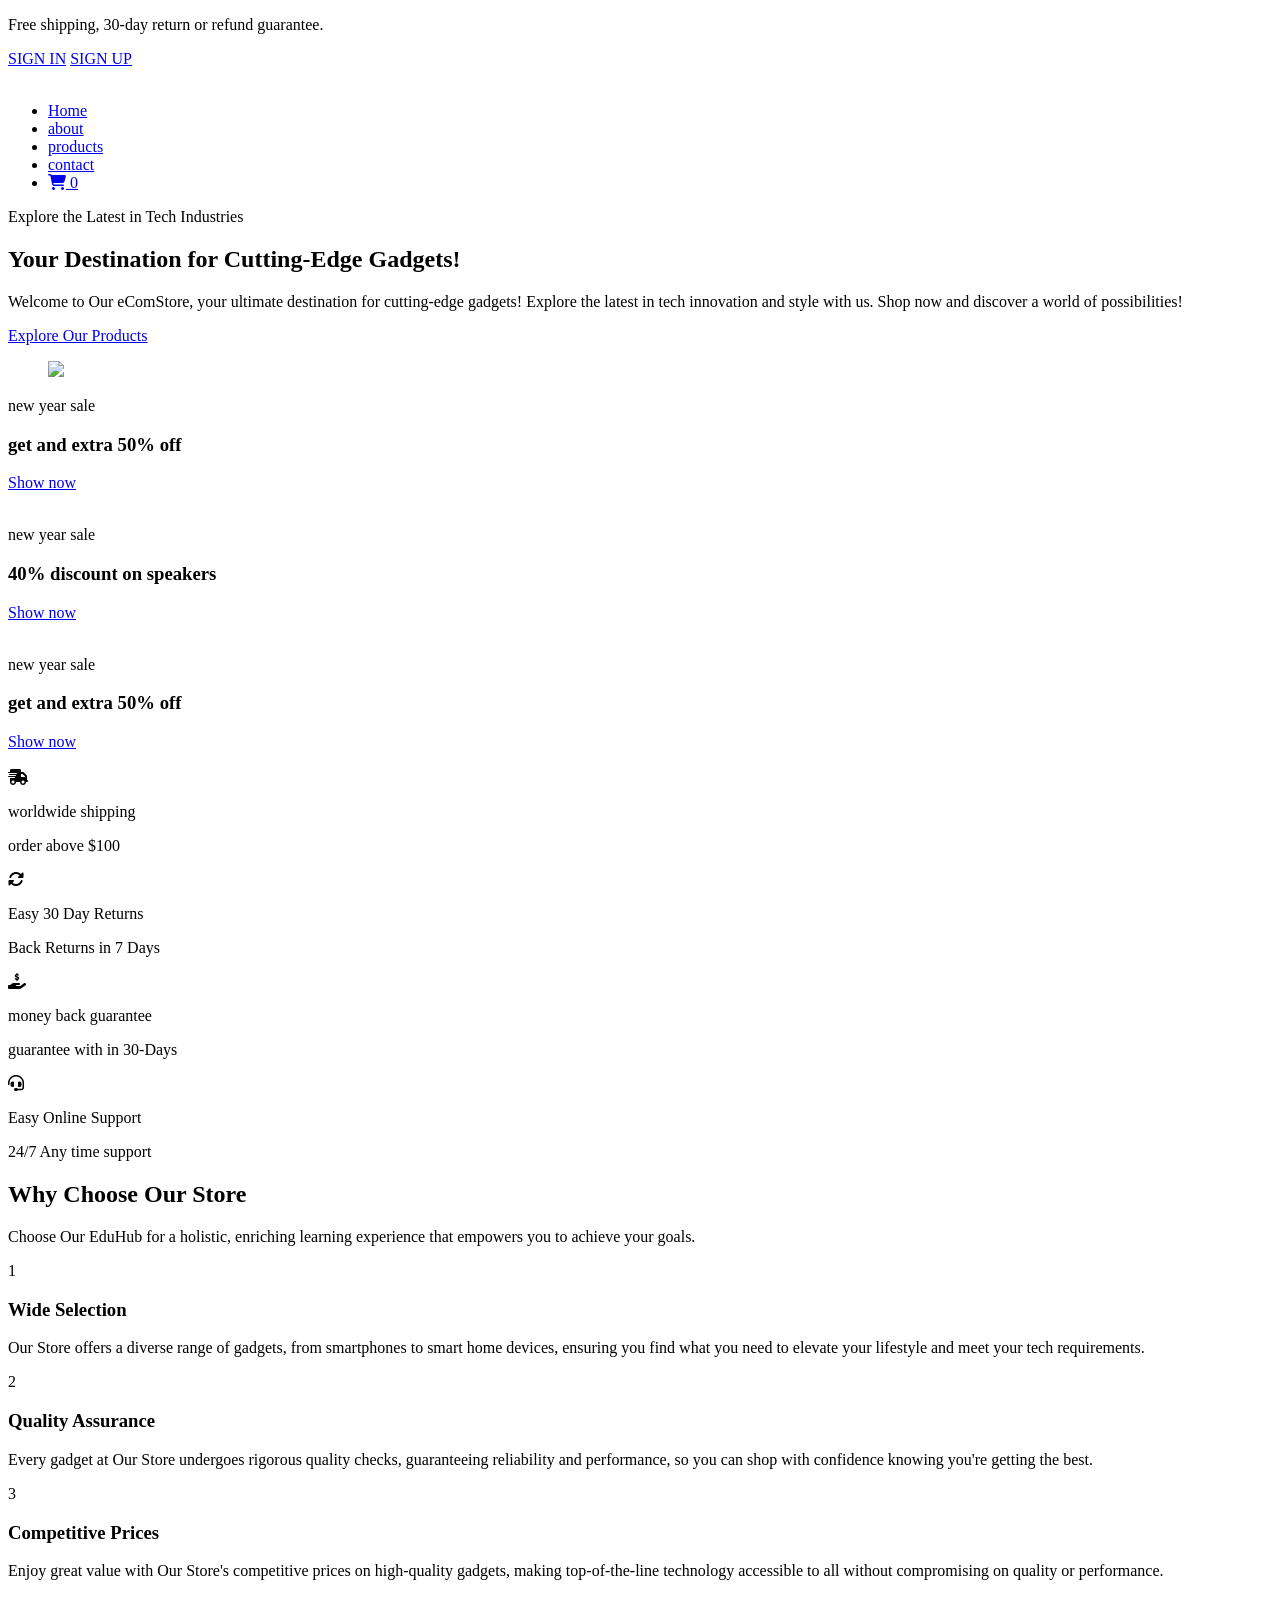
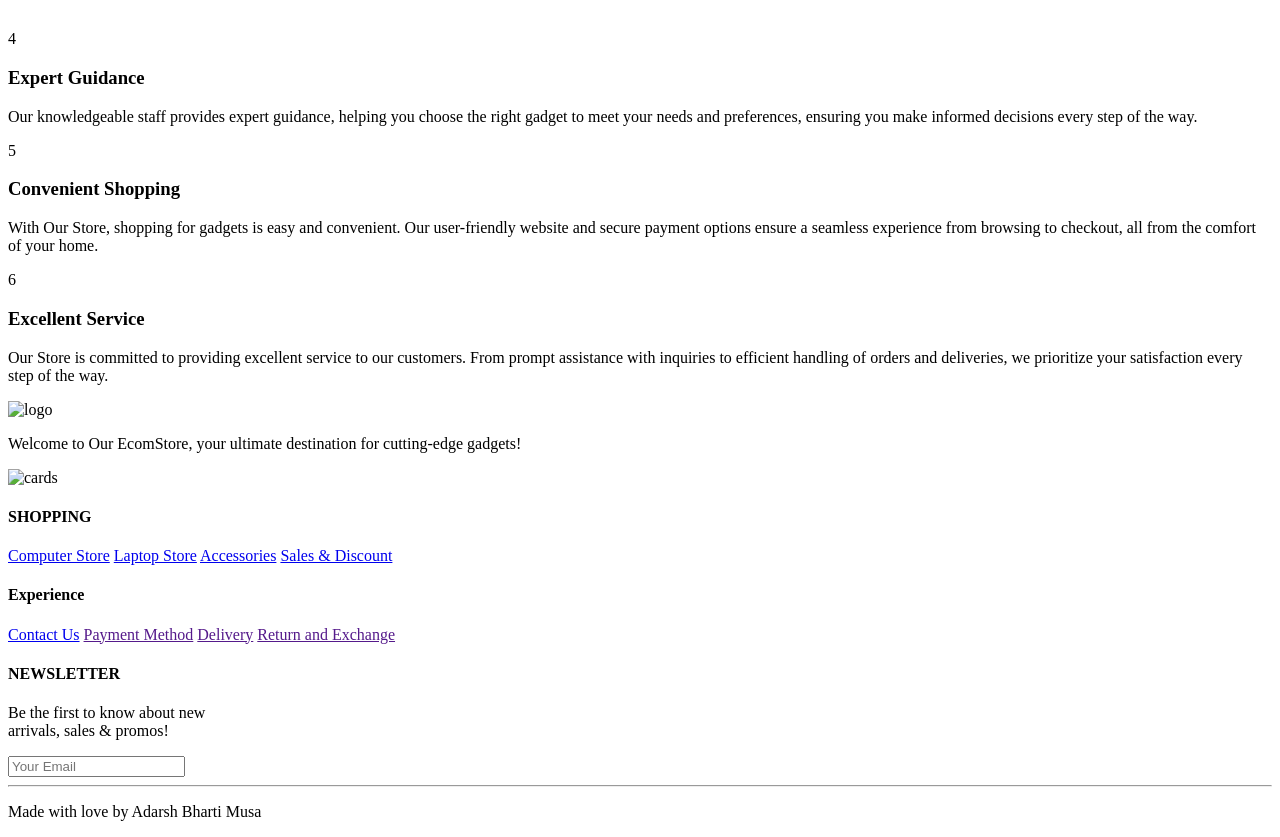
==== about.html @ d63268e8 "Add existing project files to Git" ====
<!DOCTYPE html>
<html lang="en">
  <head>
    <meta charset="UTF-8" />
    <link rel="icon" type="image/svg+xml" href="/vite.svg" />
    <meta name="viewport" content="width=device-width, initial-scale=1.0" />
    <title>eCommerce Website</title>
    <link rel="stylesheet" href="https://unpkg.com/aos@next/dist/aos.css" />

    <link
      rel="stylesheet"
      href="https://cdnjs.cloudflare.com/ajax/libs/font-awesome/6.5.0/css/all.min.css"
      integrity="sha512-Avb2QiuDEEvB4bZJYdft2mNjVShBftLdPG8FJ0V7irTLQ8Uo0qcPxh4Plq7G5tGm0rU+1SPhVotteLpBERwTkw=="
      crossorigin="anonymous"
      referrerpolicy="no-referrer"
    />

    <link rel="preconnect" href="https://fonts.googleapis.com" />
    <link rel="preconnect" href="https://fonts.gstatic.com" crossorigin />
    <link
      href="https://fonts.googleapis.com/css2?family=Bungee+Spice&family=Jost:wght@300;400;500;700&family=Poppins:wght@200;300;400;600&family=Quicksand:wght@300;400;500;600;700&family=Urbanist:wght@300;400;500;600;700;800;900&display=swap"
      rel="stylesheet"
    />
    
  </head>
  <body>
    <!-- ========== Start Navbar ========== -->

    <header class="section-navbar">
      <section class="top_txt">
        <div class="head container">
          <div class="head_txt">
            <p>Free shipping, 30-day return or refund guarantee.</p>
          </div>
          <div class="sing_in_up">
            <a href="# ">SIGN IN</a>
            <a href="# ">SIGN UP</a>
          </div>
        </div>
      </section>
      <div class="container">
        <div class="navbar-brand">
          <a href="index.html">
            <img
              src="./images/cart_logo.png"
              alt=""
              class="logo"
              width="80%"
              height="auto"
            />
          </a>
        </div>
        <nav class="navbar">
          <ul>
            <li class="nav-item">
              <a href="/" class="nav-link">Home </a>
            </li>
            <li class="nav-item">
              <a href="about.html" class="nav-link">about</a>
            </li>
            <li class="nav-item">
              <a href="products.html" class="nav-link">products</a>
            </li>
            <li class="nav-item">
              <a href="contact.html" class="nav-link">contact</a>
            </li>
            <li class="nav-item">
              <a
                href="addToCart.html"
                class="nav-link add-to-cart-button"
                id="cartValue"
              >
                <i class="fa-solid fa-cart-shopping"></i> 0</a
              >
            </li>
          </ul>
        </nav>
      </div>
    </header>
    <!-- ========== End Navbar ========== -->
    <!-- ========== Start Hero-Section ========== -->
    <main>
        <section class="section-hero">
          <div class="container grid grid-two--cols">
            <div class="section-hero--content">
              <p class="hero-subheading">Explore the Latest in Tech Industries</p>
              <h1 class="hero-heading">
                Your Destination for Cutting-Edge Gadgets!
              </h1>
              <p class="hero-para">
                Welcome to Our eComStore, your ultimate destination for
                cutting-edge gadgets! Explore the latest in tech innovation and
                style with us. Shop now and discover a world of possibilities!
              </p>
              <div class="hero-btn">
                <a href="products.html" class="btn">Explore Our Products</a>
              </div>
            </div>
            <div
              class="section-hero-image"
              data-aos="fade-up"
              data-aos-delay="600"
            >
              <figure>
                <img
                  src="./images/heroSection.svg"
                />
              </figure>
            </div>
          </div>
          <!-- <div class="custom-shape-divider-bottom-1696038172">
            <svg
              data-name="Layer 1"
              xmlns="http://www.w3.org/2000/svg"
              viewBox="0 0 1200 120"
              preserveAspectRatio="none"
            >
              <path
                d="M0,0V46.29c47.79,22.2,103.59,32.17,158,28,70.36-5.37,136.33-33.31,206.8-37.5C438.64,32.43,512.34,53.67,583,72.05c69.27,18,138.3,24.88,209.4,13.08,36.15-6,69.85-17.84,104.45-29.34C989.49,25,1113-14.29,1200,52.47V0Z"
                opacity=".25"
                class="shape-fill"
              ></path>
              <path
                d="M0,0V15.81C13,36.92,27.64,56.86,47.69,72.05,99.41,111.27,165,111,224.58,91.58c31.15-10.15,60.09-26.07,89.67-39.8,40.92-19,84.73-46,130.83-49.67,36.26-2.85,70.9,9.42,98.6,31.56,31.77,25.39,62.32,62,103.63,73,40.44,10.79,81.35-6.69,119.13-24.28s75.16-39,116.92-43.05c59.73-5.85,113.28,22.88,168.9,38.84,30.2,8.66,59,6.17,87.09-7.5,22.43-10.89,48-26.93,60.65-49.24V0Z"
                opacity=".5"
                class="shape-fill"
              ></path>
              <path
                d="M0,0V5.63C149.93,59,314.09,71.32,475.83,42.57c43-7.64,84.23-20.12,127.61-26.46,59-8.63,112.48,12.24,165.56,35.4C827.93,77.22,886,95.24,951.2,90c86.53-7,172.46-45.71,248.8-84.81V0Z"
                class="shape-fill"
              ></path>
            </svg>
          </div> -->
        </section>
      </main>
    <!-- ========== End Hero-Section ========== -->
    
    <!-- ========== Start Extra Product Section ========== -->
    <section class="section-extra-product">
      <div class="container grid grid-three--cols">
        <div class="div-extra grid grid-two--cols">
          <div class="extra-text">
            <p>new year sale</p>
            <h3>get and extra 50% off</h3>
            <a href="#">Show now</a>
          </div>
          <div class="extra-img extra-laptop">
            <img src="./images/laptop.png" alt="" />
          </div>
        </div>

        <div class="div-extra grid grid-two--cols">
          <div class="extra-text">
            <p>new year sale</p>
            <h3>40% discount on speakers</h3>
            <a href="#">Show now</a>
          </div>
          <div class="extra-img">
            <img src="./images/headphoneEcom.png" alt="" />
          </div>
        </div>
        <div class="div-extra grid grid-two--cols">
          <div class="extra-text">
            <p>new year sale</p>
            <h3>get and extra 50% off</h3>
            <a href="#">Show now</a>
          </div>
          <div class="extra-img">
            <img src="./images/mobiles.png" alt="" />
          </div>
        </div>
      </div>
    </section>
    <!-- ========== End Extra Product Section ========== -->

    <!-- ========== Start policy ========== -->

    <section class="section-policy">
      <div class="container grid grid-four--cols">
        <div class="div-policy">
          <div class="icons">
            <i class="fa-solid fa-truck-fast"></i>
          </div>
          <div class="div-policy-text">
            <p>worldwide shipping</p>
            <p>order above $100</p>
          </div>
        </div>

        <div class="div-policy">
          <div class="icons">
            <i class="fa-solid fa-rotate"></i>
          </div>
          <div class="div-policy-text">
            <p>Easy 30 Day Returns</p>
            <p>Back Returns in 7 Days</p>
          </div>
        </div>

        <div class="div-policy">
          <div class="icons">
            <i class="fa-solid fa-hand-holding-dollar"></i>
          </div>
          <div class="div-policy-text">
            <p>money back guarantee</p>
            <p>guarantee with in 30-Days</p>
          </div>
        </div>

        <div class="div-policy">
          <div class="icons">
            <i class="fa-solid fa-headset"></i>
          </div>
          <div class="div-policy-text">
            <p>Easy Online Support</p>
            <p>24/7 Any time support</p>
          </div>
        </div>
      </div>
    </section>

    <!--? ========== End policy ========== -->

    <!--? ========== Start Why Choose Us Section ========== -->
    <section class="section-why--choose">
      <div class="container">
        <h2 class="section-common--heading">Why Choose Our Store</h2>
        <p class="section-common--subheading">
          Choose Our EduHub for a holistic, enriching learning experience that
          empowers you to achieve your goals.
        </p>
      </div>

      <div class="container grid grid-three--cols">
        <div class="choose-left-div text-align--right">
          <div class="why-choose--div" data-aos="zoom-in-up" data-aos-delay="0">
            <p class="common-text--highlight">1</p>
            <h3 class="section-common--title">Wide Selection</h3>
            <p>
              Our Store offers a diverse range of gadgets, from smartphones to
              smart home devices, ensuring you find what you need to elevate
              your lifestyle and meet your tech requirements.
            </p>
          </div>

          <div
            class="why-choose--div"
            data-aos="zoom-in-up"
            data-aos-delay="300"
          >
            <p class="common-text--highlight">2</p>
            <h3 class="section-common--title">Quality Assurance</h3>
            <p>
              Every gadget at Our Store undergoes rigorous quality checks,
              guaranteeing reliability and performance, so you can shop with
              confidence knowing you're getting the best.
            </p>
          </div>

          <div
            class="why-choose--div"
            data-aos="zoom-in-up"
            data-aos-delay="600"
          >
            <p class="common-text--highlight">3</p>
            <h3 class="section-common--title">Competitive Prices</h3>
            <p>
              Enjoy great value with Our Store's competitive prices on
              high-quality gadgets, making top-of-the-line technology accessible
              to all without compromising on quality or performance.
            </p>
          </div>
        </div>
        <div class="choose-center-div" data-aos="zoom-in" data-aos-delay="300">
          <figure>
            <img src="./images/why_choose_us.png" alt="" />
          </figure>
        </div>
        <div class="choose-right-div">
          <div
            class="why-choose--div text-align--left"
            data-aos="zoom-in-up"
            data-aos-delay="0"
          >
            <p class="common-text--highlight">4</p>
            <h3 class="section-common--title">Expert Guidance</h3>
            <p>
              Our knowledgeable staff provides expert guidance, helping you
              choose the right gadget to meet your needs and preferences,
              ensuring you make informed decisions every step of the way.
            </p>
          </div>

          <div
            class="why-choose--div text-align--left"
            data-aos="zoom-in-up"
            data-aos-delay="300"
          >
            <p class="common-text--highlight">5</p>
            <h3 class="section-common--title">Convenient Shopping</h3>
            <p>
              With Our Store, shopping for gadgets is easy and convenient. Our
              user-friendly website and secure payment options ensure a seamless
              experience from browsing to checkout, all from the comfort of your
              home.
            </p>
          </div>

          <div
            class="why-choose--div text-align--left"
            data-aos="zoom-in-up"
            data-aos-delay="600"
          >
            <p class="common-text--highlight">6</p>
            <h3 class="section-common--title">Excellent Service</h3>
            <p>
              Our Store is committed to providing excellent service to our
              customers. From prompt assistance with inquiries to efficient
              handling of orders and deliveries, we prioritize your satisfaction
              every step of the way.
            </p>
          </div>
        </div>
      </div>
    </section>

    <!-- ========== End   Why Choose Us Section ========== -->

    <!-- ========== Start footer Section ========== -->
    <footer class="section-footer">
        <div class="footer-container container">
          <div class="content_1">
            <img src="./images/cart_logo_2.png" alt="logo" style="width: 10%;" />
            <p>
              Welcome to Our EcomStore, your ultimate destination for
              cutting-edge gadgets!
            </p>
            <img src="https://i.postimg.cc/Nj9dgJ98/cards.png" alt="cards" />
          </div>
          <div class="content_2">
            <h4>SHOPPING</h4>
            <a href="#">Computer Store</a>
            <a href="#">Laptop Store</a>
            <a href="#">Accessories</a>
            <a href="#">Sales & Discount</a>
          </div>
          <div class="content_3">
            <h4>Experience</h4>
            <a href="./contact.html">Contact Us</a>
            <a href="" target="_blank">Payment Method</a>
            <a href="" target="_blank">Delivery</a>
            <a href="" target="_blank">Return and Exchange</a>
          </div>
          <div class="content_4">
            <h4>NEWSLETTER</h4>
            <p>Be the first to know about new<br />arrivals, sales & promos!</p>
            <div class="f-mail">
              <input type="email" placeholder="Your Email" />
              <i class="bx bx-envelope"></i>
            </div>
            <hr />
          </div>
        </div>
        <div class="f-design">
          <div class="f-design-txt">
            <p>Made with love by Adarsh Bharti Musa</p>
          </div>
        </div>
      </footer>

    <!-- ========== End footer Section ========== -->

    <script type="module" src="/main.js"></script>

    <!-- JS SCRIPT  -->
    <script src="https://unpkg.com/aos@next/dist/aos.js"></script>
    <script>
      AOS.init();
    </script>
  </body>
</html>
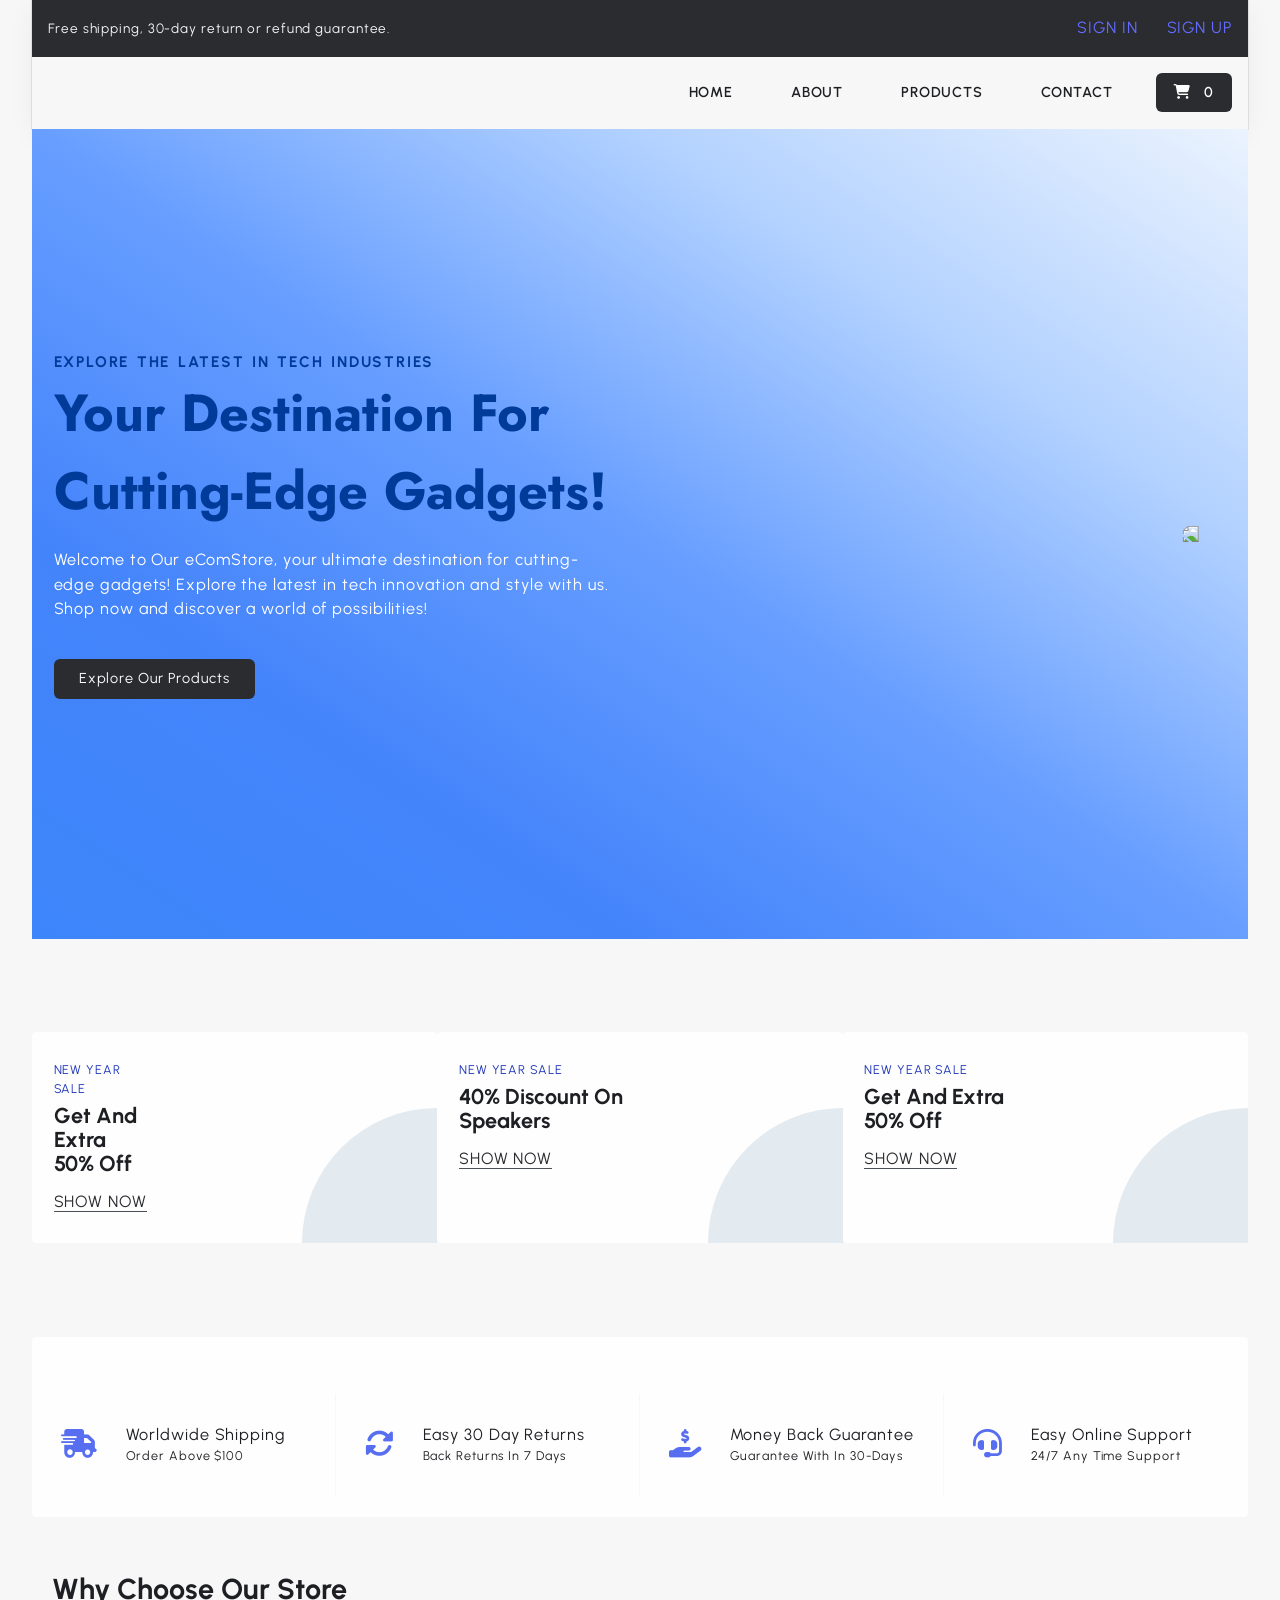
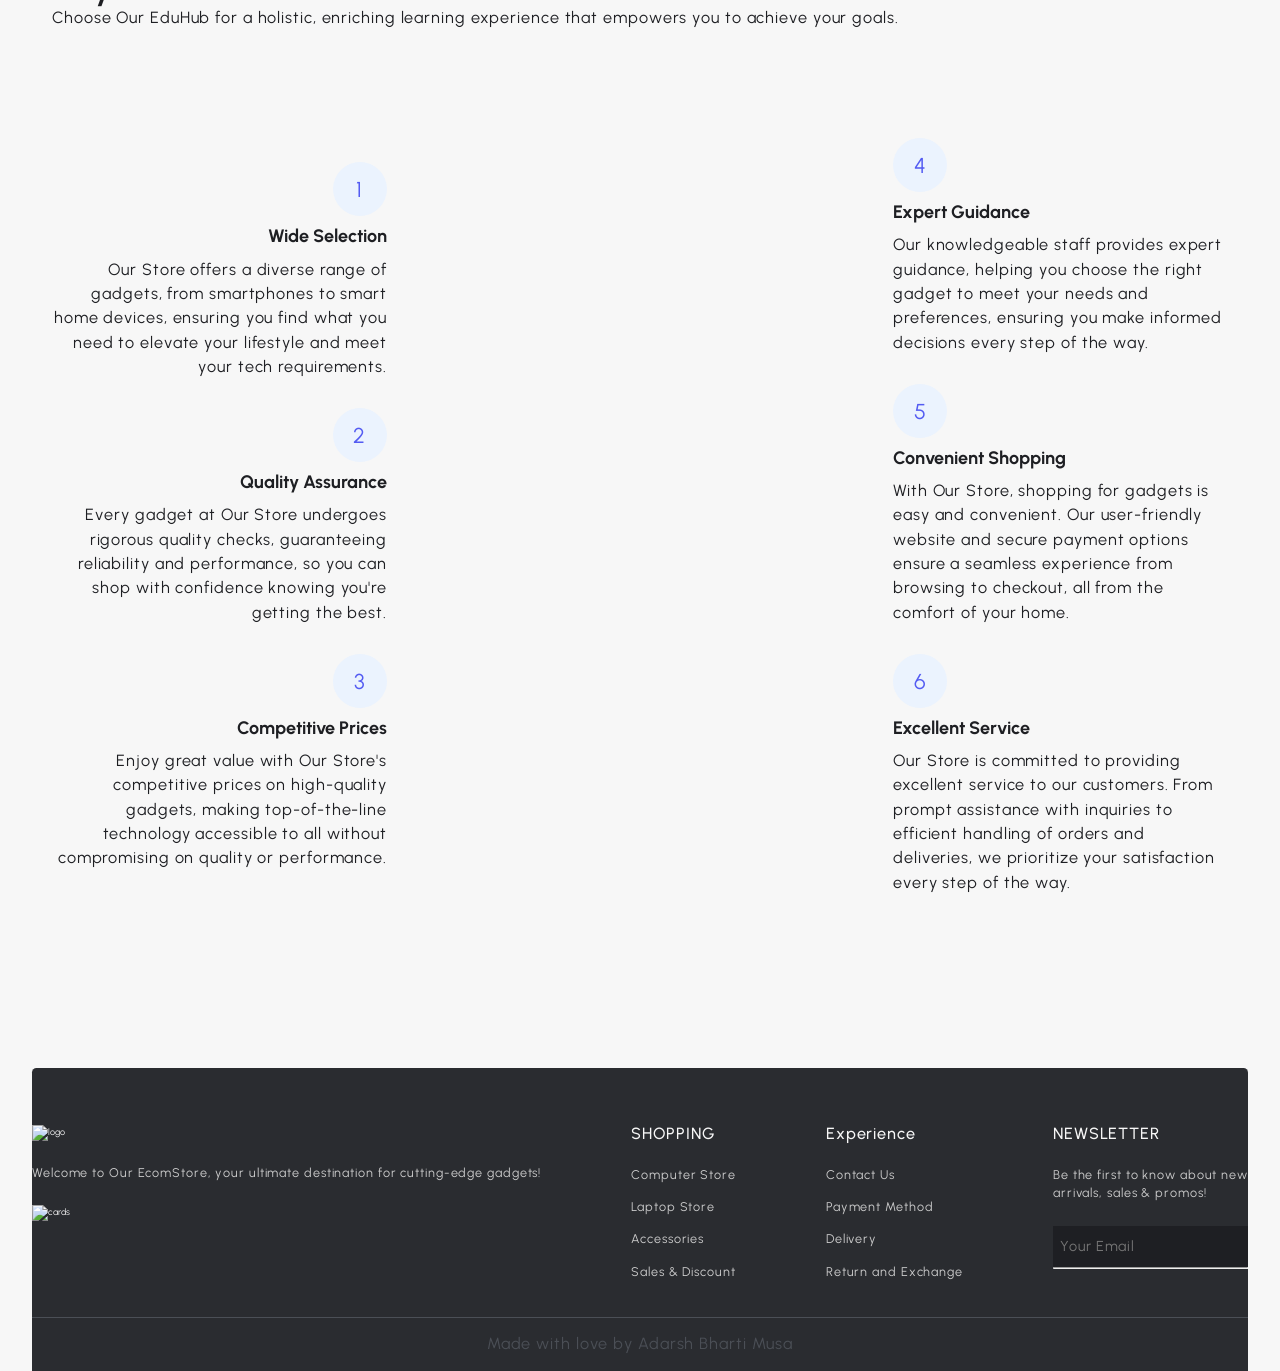
==== commit cf32bb32: "Fixes for GitHub Pages" ====
--- a/about.html
+++ b/about.html
@@ -4,9 +4,11 @@
     <meta charset="UTF-8" />
     <link rel="icon" type="image/svg+xml" href="/vite.svg" />
     <meta name="viewport" content="width=device-width, initial-scale=1.0" />
+
     <title>eCommerce Website</title>
+    
     <link rel="stylesheet" href="https://unpkg.com/aos@next/dist/aos.css" />
-
+    <link rel="stylesheet" href="style.css" />
     <link
       rel="stylesheet"
       href="https://cdnjs.cloudflare.com/ajax/libs/font-awesome/6.5.0/css/all.min.css"
--- a/style.css
+++ b/style.css
@@ -0,0 +1,1431 @@
+* {
+  margin: 0;
+  padding: 0;
+  box-sizing: border-box;
+}
+
+:root {
+  font-family: "Urbanist", sans-serif;
+  line-height: 1.5;
+  font-weight: 400;
+
+  font-synthesis: none;
+  text-rendering: optimizeLegibility;
+  -webkit-font-smoothing: antialiased;
+  -moz-osx-font-smoothing: grayscale;
+
+  --buttonColor: #2a2c30;
+  --secondaryColor: #4b4f56;
+  --borderColor: #e3eaf0;
+  --backgroundColor: #f7f7f7;
+  --backgroundSecondary: #fefefe;
+  --textColor: #1e1f23;
+  --anchorColor: #535bf2;
+  --main-color: #535bf2;
+  --supporting-color: #ebf3fe;
+  --glow-color: hsl(186, 91%, 4%);
+}
+
+html {
+  /* font-size: 62.5%; */
+  font-size: 55%;
+  color: var(--textColor);
+}
+
+/* have a look into body once after we done with rest of the styling  */
+body {
+  margin: 0 auto;
+  padding: 0 32px;
+  min-width: 320px;
+  background-color: var(--backgroundColor);
+}
+
+h1,
+h2,
+h3,
+h4,
+h5,
+h6 {
+  line-height: 1.1;
+  color: var(--textColor);
+}
+
+h1 {
+  font-size: 3.2rem;
+}
+h2 {
+  font-size: 3.2rem;
+}
+
+p,
+li,
+a,
+label {
+  font-size: 1.8rem;
+  letter-spacing: 0.1rem;
+  color: var(--para-color);
+  line-height: 1.5;
+  font-weight: 400;
+}
+
+/* Adarsh Added This */
+/* .extra-text {
+  font-weight: 3000;
+} */
+/* New Code Addition here */
+/* Style for the hamburger menu button */
+.navbar-toggler {
+  display: none; /* Hide it initially */
+}
+
+.navbar-toggler-btn {
+  background: none;
+  border: none;
+  font-size: 2.4rem;
+  color: var(--textColor);
+  cursor: pointer;
+}
+
+/* Default styles for navbar on desktop */
+.navbar {
+  display: flex;
+  justify-content: space-between;
+  align-items: center;
+}
+
+/* Desktop menu - keep it visible by default */
+#navbarMenu {
+  display: flex; /* Display normally */
+  gap: 3.2rem; /* Keep the desktop layout */
+}
+
+/* Media Query for mobile devices */
+@media (max-width: 768px) {
+  .navbar-toggler {
+    display: block; /* Show hamburger menu button on small screens */
+    margin-left: auto;
+  }
+
+  .navbar ul {
+    flex-direction: column;
+    gap: 2.4rem;
+    width: 100%;
+  }
+
+  .navbar ul li {
+    width: 100%;
+    text-align: left;
+  }
+
+  /* Hide the navbar by default */
+  #navbarMenu {
+    display: none; /* Hide the navbar on small screens */
+    flex-direction: column;
+    gap: 1.6rem;
+    width: 100%;
+  }
+
+  /* Display navbar when active */
+  #navbarMenu.active {
+    display: flex;
+  }
+}
+
+/* Additional Code ends here */
+.text-align--right {
+  text-align: right;
+}
+.section-common--heading {
+  margin-inline-start: 20px;
+  margin-inline-end: 20px;
+}
+.section-common--subheading {
+  margin-inline-start: 20px;
+  margin-inline-end: 20px;
+}
+/* .hero-btn {
+  padding-bottom: 50px;
+} */
+
+/* Default styles for larger screens */
+.navbar ul {
+  display: flex;
+  gap: 3.2rem;
+  align-items: center;
+  padding: 0;
+  margin: 0;
+}
+
+.navbar ul li {
+  list-style: none;
+}
+
+.navbar ul li a {
+  color: var(--heading-color);
+  font-weight: 600;
+  text-transform: uppercase;
+  font-size: 1.6rem;
+  padding: 0.8rem 1.6rem; /* Add some padding for better touch targets */
+  display: inline-block;
+  text-decoration: none;
+  transition: all 0.3s ease;
+}
+
+/* Hover effect for larger screens */
+.navbar ul li a:hover {
+  color: var(--main-color);
+}
+
+/* Media Query for medium screens (tablets) */
+@media (max-width: 1024px) {
+  .navbar ul li a {
+    font-size: 1.4rem; /* Decrease font size */
+    padding: 0.6rem 1.2rem; /* Reduce padding */
+  }
+}
+
+/* Media Query for smaller screens (phones) */
+@media (max-width: 768px) {
+  .navbar ul li a {
+    font-size: 1.2rem; /* Further decrease font size */
+    padding: 0.5rem 1rem; /* Further reduce padding */
+  }
+}
+
+/* Media Query for very small screens */
+@media (max-width: 480px) {
+  .navbar ul li a {
+    font-size: 1rem; /* Smallest font size */
+    padding: 0.4rem 0.8rem; /* Minimum padding */
+  }
+
+  .navbar ul {
+    gap: 1.6rem; /* Reduce gap between items */
+  }
+}
+
+/* Ensure the navbar doesn't overflow */
+.section-navbar {
+  overflow: hidden; /* Prevent overflow issues */
+  width: 100%; /* Make sure navbar takes full width */
+}
+
+/* .section-extra-product {
+  margin-top: 4rem;
+  padding: 6rem 0;
+} */
+/***** Hero Section Modifications *****/
+.section-hero {
+  margin-bottom: 4rem; /* Add margin to separate from the next section */
+  padding: 6rem 0; /* Add padding for better spacing */
+  display: flex;
+  justify-content: center;
+  align-items: center;
+  background-color: #d9e9ff;
+  background-image: linear-gradient(
+    to top right,
+    #3d86fa,
+    #4484fb,
+    #679eff,
+    #b3d2ff,
+    #ebf3fe
+  );
+}
+
+.section-hero .grid {
+  align-items: center;
+  gap: 6.4rem;
+}
+
+.section-hero--content {
+  margin-bottom: 2rem; /* Adjust bottom margin */
+}
+
+.section-hero-image figure {
+  display: flex;
+  justify-content: center;
+  align-items: center;
+  height: 100%;
+}
+
+/***** Extra Product Section Modifications *****/
+.section-extra-product {
+  margin-top: 4rem; /* Add margin to separate from the previous section */
+  padding: 6rem 0; /* Add padding for better spacing */
+}
+
+.div-extra {
+  padding: 3.2rem 2.4rem;
+  background-color: var(--backgroundSecondary);
+  position: relative;
+  margin-bottom: 2rem; /* Add margin to separate individual product blocks */
+}
+
+.div-extra .extra-text {
+  padding-right: 1.6rem;
+}
+
+.div-extra .extra-img {
+  display: flex;
+  justify-content: center;
+  align-items: center;
+}
+
+/* Adarsh Code Ends Here */
+
+li {
+  list-style: none;
+}
+
+a {
+  color: #646cff;
+  text-decoration: none;
+  &:hover {
+    color: #535bf2;
+  }
+}
+
+::placeholder {
+  font-family: "Urbanist", sans-serif;
+  line-height: 1.5;
+  font-weight: 400;
+}
+
+/*! layout */
+.container {
+  max-width: 142rem;
+  margin: 0 auto;
+  padding: 9.6rem 2.4rem;
+}
+
+:is(
+    .section-extra-product,
+    .section-blog,
+    .section-policy,
+    .section-contact--homepage,
+    .section-why--choose,
+    .section-contact,
+    footer
+  )
+  .container:first-child {
+  padding: 6.4rem 0 2.4rem 0;
+}
+
+.grid {
+  display: grid;
+}
+
+.grid-two--cols {
+  grid-template-columns: repeat(2, 1fr);
+}
+
+.grid-three--cols {
+  grid-template-columns: repeat(3, 1fr);
+}
+
+.grid-three-cols {
+  grid-template-columns: repeat(3, 1fr);
+}
+
+.grid-four--cols {
+  grid-template-columns: repeat(4, 1fr);
+}
+
+.grid-four-cols {
+  grid-template-columns: repeat(4, 1fr);
+}
+
+/*! module / reusable  */
+
+.btn {
+  /* z-index: 10; */
+  display: inline-block;
+  padding: 1.2rem 3.2rem;
+  background-color: var(--main-color);
+  color: var(--white-color);
+  text-transform: capitalize;
+  border-radius: 0.6rem;
+  -webkit-border-radius: 0.6rem;
+  -moz-border-radius: 0.6rem;
+  -ms-border-radius: 0.6rem;
+  -o-border-radius: 0.6rem;
+}
+
+.section-common--title {
+  font-size: 2rem;
+  margin: 2.4rem 0 1.2rem 0;
+}
+
+/* states  */
+
+.btn:hover {
+  background-color: var(--bnt-hover-bg-color);
+  box-shadow: var(--btn-box-shadow);
+  cursor: pointer;
+}
+
+.btn:focus-visible,
+input:focus-visible,
+textarea:focus-visible {
+  outline: 2px solid var(--para-color);
+}
+
+/** CSS for toast notifications */
+.toast {
+  position: fixed;
+  top: 2rem;
+  right: 1.4rem;
+  background-color: var(--buttonColor);
+  color: #fff;
+  padding: 10px 20px;
+  border-radius: 5px;
+  border-bottom: 0;
+  border-color: red;
+  font-size: 1.6rem;
+  z-index: 1000;
+  font-family: "urbanist";
+  animation: toastAnimation 2s linear;
+  -webkit-animation: toastAnimation 2s linear;
+  box-shadow: inset 0px 0px 0.5em 0px var(--glow-color),
+    0px 0px 0.5em 0px var(--glow-color);
+}
+
+@keyframes toastAnimation {
+  0% {
+    transform: translateX(100%);
+    opacity: 0;
+    -webkit-transform: translateX(100%);
+    -moz-transform: translateX(100%);
+    -ms-transform: translateX(100%);
+    -o-transform: translateX(100%);
+  }
+  20% {
+    transform: translateX(0);
+    opacity: 1;
+    -webkit-transform: translateX(0);
+    -moz-transform: translateX(0);
+    -ms-transform: translateX(0);
+    -o-transform: translateX(0);
+  }
+  100% {
+    transform: translateX(0);
+    opacity: 1;
+    -webkit-transform: translateX(0);
+    -moz-transform: translateX(0);
+    -ms-transform: translateX(0);
+    -o-transform: translateX(0);
+  }
+}
+
+/***** Navbar Section *****/
+
+.top_txt {
+  background-color: var(--buttonColor);
+  color: var(--backgroundColor);
+
+  & .head_txt p {
+    font-size: 1.5rem;
+  }
+
+  & .sing_in_up {
+    display: flex;
+    gap: 3.2rem;
+  }
+}
+
+.section-navbar {
+  width: 100%;
+  box-shadow: rgba(0, 0, 0, 0.05) 0px 6px 24px 0px,
+    rgba(0, 0, 0, 0.08) 0px 0px 0px 1px;
+}
+
+.section-navbar .container {
+  display: flex;
+  justify-content: space-between;
+  align-items: center;
+  padding: 1.8rem; /* we override the main container padding property  */
+}
+
+.section-navbar img {
+  width: 25%;
+}
+
+.section-navbar .navbar ul {
+  display: flex;
+  gap: 3.2rem;
+  text-transform: capitalize;
+  align-items: center;
+
+  & li a {
+    color: var(--heading-color);
+    font-weight: 600;
+    text-transform: uppercase;
+    font-size: 1.6rem;
+    display: inline-block;
+    position: relative;
+
+    &:after {
+      content: "";
+      position: absolute;
+      bottom: -0.3rem;
+      left: 0;
+      width: 0%;
+      border-bottom: 0.1rem solid var(--main-color);
+      transition: all 0.3s linear;
+    }
+  }
+  & li a:hover {
+    color: var(--main-color);
+  }
+
+  & li a:hover:after {
+    width: 100%;
+  }
+}
+
+/***** Navbar End Section *****/
+
+/***** Hero Section *****/
+
+main {
+  height: 84vh;
+  position: relative;
+  background-color: #d9e9ff;
+
+  background-image: linear-gradient(
+    to top right,
+    #3d86fa,
+    #4484fb,
+    #679eff,
+    #b3d2ff,
+    #ebf3fe
+  );
+}
+
+.custom-shape-divider-bottom-1696038172 {
+  position: absolute;
+  bottom: 0;
+  left: 0;
+  width: 100%;
+  overflow: hidden;
+  line-height: 0;
+  transform: rotate(180deg);
+}
+
+.custom-shape-divider-bottom-1696038172 svg {
+  position: relative;
+  display: block;
+  width: calc(100% + 1.3px);
+  height: 12rem;
+}
+
+.custom-shape-divider-bottom-1696038172 .shape-fill {
+  fill: #ffffff;
+}
+
+main .section-hero {
+  /*margin-bottom: 4rem;*/ /* Add margin to separate from the next section */ /*Adarsh*/ 
+  /*padding: 6rem 0;*/ /* Add padding for better spacing */ /*Adarsh*/ 
+  height: 90vh;
+  display: flex;
+  justify-content: center;
+  align-items: center;
+  /* background-color: var(--supporting-color); */
+}
+
+.section-hero .grid {
+  align-items: center;
+  gap: 6.4rem;
+}
+
+.section-hero {
+  & .hero-subheading {
+    text-transform: uppercase;
+    letter-spacing: 0.2rem;
+    font-size: 1.7rem;
+    word-spacing: 0.2rem;
+    color: #003b99;
+    font-weight: 700;
+  }
+
+  & .hero-heading {
+    font-size: 5.8rem;
+    line-height: 1.5;
+    initial-letter: -0.2rem;
+    text-transform: capitalize;
+    color: #003b99;
+    font-family: "Jost";
+  }
+
+  & .hero-para {
+    margin: 2rem 0 4.2rem 0;
+    color: white;
+  }
+}
+
+.section-hero img {
+  width: 100%;
+  height: auto;
+  transform: scaleX(-1);
+}
+
+/***** End Hero Section *****/
+
+/***** Extra Section *****/
+.div-extra {
+  padding: 3.2rem 2.4rem;
+  background-color: var(--backgroundSecondary);
+  position: relative;
+  /* box-shadow: inset 0 0 0 4rem #000; */
+  /* border-radius: 30% 70% 70% 30% / 30% 30% 70% 70%; */
+
+  &::after {
+    content: "";
+    position: absolute;
+    right: 0;
+    bottom: 0;
+    width: 15rem;
+    height: 15rem;
+    border-radius: 30% 70% 70% 30% / 30% 30% 70% 70%;
+    border-radius: 100% 0% 0% 100% / 100% 0% 100% 0%;
+    background-color: var(--borderColor);
+    z-index: 1;
+  }
+
+  & p {
+    text-transform: uppercase;
+    font-size: 1.4rem;
+    color: #1f36b9;
+  }
+
+  & h3 {
+    font-size: 2.4rem;
+    /* Adarsh Adds This Line font-weight: 700; */
+    text-transform: capitalize;
+    margin: 0.6rem 0 1.6rem 0;
+  }
+
+  & a {
+    text-transform: uppercase;
+    color: var(--buttonColor);
+    border-bottom: 0.1rem solid var(--secondaryColor);
+  }
+
+  & .extra-img {
+    display: flex;
+    justify-content: center;
+    align-items: center;
+    z-index: 2;
+
+    & img {
+      width: 18rem;
+      filter: drop-shadow(5px 8px 24px rgba(25, 76, 127, 0.2));
+      -webkit-filter: drop-shadow(5px 8px 24px rgba(25, 76, 127, 0.2));
+    }
+  }
+
+  & img {
+    max-width: 100%;
+    width: 30%;
+    height: auto;
+  }
+
+  &:last-child img {
+    transform: rotate(5deg);
+    -moz-transform: rotate(5deg);
+    -ms-transform: rotate(5deg);
+    -o-transform: rotate(5deg);
+    -webkit-transform: rotate(5deg);
+  }
+
+  & .extra-laptop img {
+    width: 28rem;
+    height: auto;
+  }
+}
+
+.grid-three-cols {
+  gap: 6.4rem;
+
+  & :div {
+    justify-self: left;
+  }
+}
+
+.div-extra {
+  border-radius: 0.5rem;
+  -webkit-border-radius: 0.5rem;
+  -moz-border-radius: 0.5rem;
+  -ms-border-radius: 0.5rem;
+  -o-border-radius: 0.5rem;
+}
+
+/***** End Extra Div Section *****/
+
+/***** Policy Section *****/
+
+.section-policy {
+  & .container {
+    padding: 3.2rem 0;
+    background-color: #fefefe;
+    border-radius: 0.5rem;
+  }
+}
+
+.div-policy {
+  padding: 3.2rem;
+  display: flex;
+  align-items: center;
+  gap: 3.2rem;
+  border-right: 0.1rem solid var(--backgroundColor);
+
+  &:last-child {
+    border-right: none;
+  }
+
+  & .icons {
+    font-size: 3.2rem;
+    color: #576ef0;
+  }
+
+  p {
+    text-transform: capitalize;
+  }
+
+  & p:last-child {
+    font-size: 1.4rem;
+  }
+}
+
+/***** End Policy Section *****/
+
+/***** why choose Section *****/
+
+.section-why--choose .grid {
+  gap: 9.6rem;
+  align-items: center;
+}
+
+.why-choose--div {
+  margin-bottom: 3.2rem;
+}
+
+.section-why--choose .text-align--right .why-choose--div {
+  display: flex;
+  flex-direction: column;
+  align-items: end;
+}
+
+.section-why--choose .text-align--left .why-choose--div {
+  align-items: start;
+}
+
+.common-text--highlight {
+  color: var(--main-color);
+  width: 6rem;
+  height: 6rem;
+  background-color: var(--supporting-color);
+  border-radius: 50%;
+  -webkit-border-radius: 50%;
+  -moz-border-radius: 50%;
+  -ms-border-radius: 50%;
+  -o-border-radius: 50%;
+  font-size: 2.4rem;
+  margin: 0;
+  display: flex;
+  justify-content: center;
+  align-items: center;
+  text-align: center;
+}
+
+.why-choose--div .section-common--title {
+  margin-top: 1.2rem;
+}
+
+.choose-center-div,
+.choose-center-div figure {
+  display: flex;
+  justify-content: center;
+  align-items: center;
+  position: relative;
+  transform-origin: center;
+}
+
+.choose-center-div figure::before {
+  content: "";
+  position: absolute;
+  top: 50%;
+  left: 50%;
+  transform: translate(-50%, -50%);
+  width: 45rem;
+  height: 45rem;
+  border-radius: 50%;
+  background-color: var(--main-color);
+  -webkit-transform: translate(-50%, -50%);
+  -moz-transform: translate(-50%, -50%);
+  -ms-transform: translate(-50%, -50%);
+  -o-transform: translate(-50%, -50%);
+  -webkit-border-radius: 50%;
+  -moz-border-radius: 50%;
+  -ms-border-radius: 50%;
+  -o-border-radius: 50%;
+  z-index: -1;
+  animation: circle 5s linear infinite;
+  -webkit-animation: circle 5s linear infinite alternate;
+}
+
+@keyframes circle {
+  0% {
+    background-color: #b3d0ff;
+  }
+  25% {
+    background-color: #80b1ff;
+  }
+  50% {
+    background-color: #4d91ff;
+  }
+  75% {
+    background-color: #99c0ff;
+  }
+  100% {
+    background-color: #3381ff;
+  }
+}
+
+.choose-center-div figure::after {
+  content: "";
+  position: absolute;
+  top: 50%;
+  left: 50%;
+  transform: translate(-50%, -50%);
+  width: 50rem;
+  height: 50rem;
+  border-radius: 50%;
+  background-color: transparent;
+  border: 0.5rem solid var(--supporting-color);
+  -webkit-transform: translate(-50%, -50%);
+  -moz-transform: translate(-50%, -50%);
+  -ms-transform: translate(-50%, -50%);
+  -o-transform: translate(-50%, -50%);
+  -webkit-border-radius: 50%;
+  -moz-border-radius: 50%;
+  -ms-border-radius: 50%;
+  -o-border-radius: 50%;
+  z-index: -1;
+}
+
+.choose-center-div img {
+  width: 90%;
+  height: auto;
+}
+
+/***** End why choose Section *****/
+
+/***** Start contact Section *****/
+
+.section-contact .grid {
+  gap: 6.4rem;
+}
+
+.mb-3 {
+  margin-bottom: 3.2rem;
+}
+
+.contact-content {
+  & .grid {
+    gap: 6.4rem;
+  }
+}
+
+label {
+  text-transform: capitalize;
+  display: block;
+}
+
+input,
+textarea {
+  width: 100%;
+  padding: 1.4rem 2.4rem;
+  font-size: 1.6rem;
+  letter-spacing: 0.1rem;
+}
+
+.btn-submit {
+  font-size: 1.8rem;
+  border: none;
+}
+
+.contact-map {
+  display: flex;
+  justify-content: flex-end;
+}
+
+::placeholder {
+  text-transform: capitalize;
+}
+
+/***** End contact Section *****/
+
+/***** Start Footer Section *****/
+footer {
+  width: 100%;
+  background: var(--buttonColor);
+  color: var(--backgroundColor);
+  border-top-left-radius: 0.5rem;
+  border-top-right-radius: 0.5rem;
+  margin-top: 6.4rem;
+}
+
+.footer-container .content_1 img {
+  height: auto;
+  width: 15rem;
+}
+
+.footer-container {
+  display: flex;
+  justify-content: space-between;
+  padding: 6rem 0;
+}
+
+.footer-container h4 {
+  color: var(--white);
+  font-weight: 500;
+  letter-spacing: 0.1rem;
+  margin-bottom: 2.5rem;
+  font-size: 1.8rem;
+}
+
+.footer-container a {
+  display: block;
+  text-decoration: none;
+  color: #cccccc;
+  margin-bottom: 1.5rem;
+  font-size: 1.4rem;
+}
+
+.footer-container .content_1 p,
+.footer-container .content_4 p {
+  color: #cccccc;
+  margin: 2.5rem 0;
+  font-size: 1.4rem;
+}
+
+.footer-container .content_4 input[type="email"] {
+  background-color: var(--textColor);
+  border: none;
+  color: var(--backgroundColor);
+  outline: none;
+  padding: 1.4rem 0.8rem;
+  width: 100%;
+}
+
+.footer-container .content_4 .f-mail {
+  display: flex;
+  justify-content: space-between;
+  align-items: center;
+}
+
+.footer-container .content_4 .bx {
+  color: var(--white);
+}
+
+.f-design {
+  width: 100%;
+  color: var(--white);
+  text-align: center;
+}
+
+.f-design .f-design-txt {
+  border-top: 1px solid var(--secondaryColor);
+  padding: 1.6rem 0;
+  color: var(--secondaryColor);
+}
+
+/***** End Footer Section *****/
+
+/**** Our Home product section  Starts ***/
+#productContainer {
+  display: grid;
+  grid-template-columns: repeat(3, 1fr);
+  gap: 4.8rem;
+
+  & .information {
+    display: flex;
+    flex-direction: column;
+    align-items: start;
+    gap: 1rem;
+  }
+}
+
+.cards {
+  display: flex;
+  flex-wrap: wrap;
+  align-items: flex-start;
+  gap: 2.5rem;
+  width: 36rem;
+  padding: 1.6rem;
+  /* max-width: 1000px; */
+  margin: 1.8vh auto;
+  box-shadow: rgba(0, 0, 0, 0.1) 0px 4px 12px;
+  border-radius: 0.3rem;
+  /*border: 0.1rem solid #ccc;
+  */
+  -webkit-border-radius: 0.2rem;
+  -moz-border-radius: 0.3rem;
+  -ms-border-radius: 0.3rem;
+  -o-border-radius: 0.3rem;
+  -webkit-border-radius: 0.3rem;
+}
+
+.category {
+  background-color: #e7d6d6;
+  padding: 0.3rem 1.2rem;
+  font-size: 1.2rem;
+  letter-spacing: 0.1rem;
+  border-radius: 10rem;
+  -webkit-border-radius: 10rem;
+  -moz-border-radius: 10rem;
+  -ms-border-radius: 10rem;
+  -o-border-radius: 10rem;
+}
+
+.productImage {
+  max-width: 100%;
+  width: 32rem;
+  height: auto;
+}
+
+.productPriceElement,
+.productQuantityElement,
+.productStockElement {
+  display: flex;
+  gap: 2rem;
+  align-items: center;
+  text-align: center;
+}
+
+.productPriceElement {
+  margin: 0.8rem 0;
+}
+
+.productProperty,
+.productDescription {
+  font-size: 1.6rem;
+}
+
+.stockElement {
+  display: grid;
+  grid-template-columns: repeat(3, 1fr);
+  align-items: center;
+  border: 0.2rem solid var(--borderColor);
+  border-radius: 0.8rem;
+  margin: 0.8rem 0;
+
+  & button {
+    background-color: transparent;
+    color: var(--buttonColor);
+    font-size: 2rem;
+    padding: 0.6rem 2rem;
+    font-weight: bold;
+    border: none;
+
+    &:hover {
+      cursor: pointer;
+    }
+
+    &:first-child {
+      border-right: 0.1rem solid var(--borderColor);
+      border-radius: 0;
+      -webkit-border-radius: 0;
+      -moz-border-radius: 0;
+      -ms-border-radius: 0;
+      -o-border-radius: 0;
+    }
+
+    &:last-child {
+      border-left: 0.1rem solid var(--borderColor);
+      border-radius: 0;
+      -webkit-border-radius: 0;
+      -moz-border-radius: 0;
+      -ms-border-radius: 0;
+      -o-border-radius: 0;
+    }
+  }
+
+  .productQuantity {
+    padding: 0rem 3rem;
+    margin: 0;
+    font-weight: bold;
+  }
+}
+/**** Our Home product section Ends  ****/
+
+#cartValue {
+  background-color: var(--buttonColor);
+  color: #fff;
+  padding: 1rem 2rem;
+}
+
+.add-to-cart-button,
+.contact-btn,
+.hero-btn a {
+  font-weight: 500;
+  font: inherit;
+  border-radius: 6px;
+  border: 0;
+  padding: 1rem 2.8rem;
+  background-color: var(--buttonColor);
+  color: #fff;
+  font-size: 1.6rem;
+  /* margin-top: 1.2rem; */
+
+  &:hover {
+    box-shadow: inset 0px 1px 4px rgba(0, 0, 0, 0.16),
+      inset 0px 0px 0px 3px rgb(51, 51, 51);
+    background-color: var(--backgroundColor);
+    color: var(--buttonColor);
+    cursor: pointer;
+  }
+
+  .fa-cart-shopping {
+    padding-right: 1rem;
+  }
+}
+
+/*****  Add to Cart page starts *****/
+
+#productCartContainer {
+  display: flex;
+  flex-direction: column;
+
+  & .cards {
+    width: 100%;
+    max-width: 100%;
+    margin: 0;
+    box-shadow: 0 0;
+    border-top: 0.1rem solid #d8d8d8;
+    border-right: 0.1rem solid #d8d8d8;
+    border-left: 0.1rem solid #d8d8d8;
+    border-radius: 0;
+    &:last-child {
+      border-bottom: 0.1rem solid #d8d8d8;
+    }
+  }
+
+  & .card {
+    width: 100%;
+    display: grid;
+    grid-template-columns: 0.5fr 0.5fr 1fr 0.5fr 1fr 1fr;
+    align-items: center; /* margin: auto; */
+    gap: 3.2rem;
+  }
+
+  & .productImage {
+    width: 16rem;
+  }
+
+  & .productName {
+    font-size: 2rem;
+  }
+
+  & .productPrice {
+    font-size: 1.6rem;
+  }
+
+  & .productActualPrice {
+    font-size: 1.6rem;
+  }
+}
+
+.category {
+  background-color: #e7d6d6;
+  padding: 0.3rem 1.2rem;
+  font-size: 1.2rem;
+  letter-spacing: 0.1rem;
+  border-radius: 10rem;
+  -webkit-border-radius: 10rem;
+  -moz-border-radius: 10rem;
+  -ms-border-radius: 10rem;
+  -o-border-radius: 10rem;
+}
+
+.productRating {
+  color: #e9db16;
+}
+
+.productPrice,
+.productActualPrice {
+  font-size: 2.2rem;
+}
+
+.productActualPrice {
+  text-decoration: line-through;
+}
+
+.productCartTotalElem {
+  display: flex;
+  justify-content: end;
+  width: 100%;
+  margin-top: 3.2rem;
+}
+
+.productCartTotalElement {
+  padding: 2.4rem;
+  background-color: var(--backgroundSecondary);
+  height: auto;
+  width: 32rem;
+  box-shadow: rgba(0, 0, 0, 0.16) 0px 1px 4px, rgb(51, 51, 51) 0px 0px 0px 3px;
+}
+
+.productOrderTotal {
+  /* background-color: rgb(60, 60, 60); */
+  max-width: 30rem;
+
+  & div {
+    display: flex;
+    justify-content: space-between;
+    margin-top: 3.2rem;
+
+    p {
+      color: #8c9299;
+    }
+
+    .productSubTotal,
+    .productFinalTotal,
+    .productTax {
+      color: var(--textColor);
+      font-weight: bold;
+    }
+  }
+}
+
+/*****  Add to Cart page ends *****/
+
+/*****  media queries Section *****/
+
+/* https://getbootstrap.com/docs/5.0/layout/breakpoints/ */
+
+@media (width <= 1380px) {
+  html {
+    font-size: 56.25%;
+  }
+
+  .section-hero img {
+    width: 90%;
+  }
+}
+
+@media (width <= 1220px) {
+  html {
+    font-size: 54%;
+  }
+
+  :is(
+      .section-about,
+      .section-blog,
+      .section-course,
+      .section-contact--homepage,
+      .section-why--choose
+    )
+    .grid {
+    gap: 6.4rem;
+  }
+
+  .choose-center-div figure::after {
+    width: 46rem;
+    height: 46rem;
+  }
+}
+
+@media (width <= 1100px) {
+  .grid-four--cols {
+    grid-template-columns: repeat(auto-fill, minmax(25rem, 1fr));
+  }
+
+  .custom-shape-divider-bottom-1696038172 svg {
+    position: relative;
+    display: block;
+    width: calc(100% + 1.3px);
+    height: 8rem;
+  }
+
+  .section-why--choose {
+    & .choose-left-div {
+      order: 2;
+    }
+    & .choose-center-div {
+      order: 1;
+
+      & figure::before {
+        width: 0;
+        height: 0;
+        background-color: transparent;
+        display: none;
+      }
+
+      & figure::after {
+        width: 0;
+        height: 0;
+        background-color: transparent;
+        display: none;
+      }
+    }
+    & .choose-right-div {
+      order: 3;
+    }
+  }
+
+  .contact-title {
+    font-size: 2.4rem;
+  }
+
+  .section-contact .grid-two--cols {
+    grid-template-columns: 2fr 1.5fr;
+    gap: 3.2rem;
+  }
+}
+
+@media (width <= 980px) {
+  body {
+    padding: 0 0.6rem;
+  }
+
+  .section-products #productContainer {
+    grid-template-columns: repeat(2, minmax(33%, 1fr));
+  }
+
+  .section-hero .hero-heading {
+    font-size: 4.4rem;
+  }
+
+  footer {
+    padding: 0 1.6rem;
+  }
+
+  .footer-container {
+    display: grid;
+    grid-template-columns: repeat(2, minmax(33%, 1fr));
+
+    & .content_1 {
+      grid-column: 1 / -1;
+      margin-bottom: 3.2rem;
+    }
+
+    & .content_4 {
+      margin-top: 3.2rem;
+    }
+  }
+
+  main .section-hero {
+    height: auto;
+
+    & .grid-two--cols {
+      grid-template-columns: 1fr;
+    }
+  }
+
+  .section-hero .section-hero--content {
+    /*margin-bottom: 2rem;*/ /* Adjust bottom margin */ /*Adarsh*/
+    order: 2;
+  }
+
+  .section-hero .section-hero-image {
+    display: grid;
+    place-items: center;
+    & figure {
+      display: grid;
+      place-items: center;
+    }
+  }
+
+  .section-hero img {
+    width: 40%;
+  }
+
+  .section-about .about-div {
+    text-align: left;
+    padding: 0;
+  }
+}
+
+@media (width <= 768px) {
+  .grid-two--cols {
+    grid-template-columns: 1fr;
+  }
+
+  .section-contact .grid-two--cols {
+    grid-template-columns: 1fr;
+  }
+
+  .grid-three--cols {
+    grid-template-columns: 1fr;
+  }
+
+  .section-hero .hero-heading {
+    font-size: 4.2rem;
+  }
+
+  .section-products #productContainer {
+    grid-template-columns: repeat(1, minmax(33%, 1fr));
+  }
+
+  #productCartContainer .card {
+    width: 100%;
+    display: grid;
+    /* grid-template-columns: 0.5fr 0.5fr 1fr 0.5fr 1fr 1fr; */
+    grid-template-columns: 0.5fr 0.1fr repeat(2, 1fr);
+    align-items: center;
+    /* margin: auto; */
+    gap: 3.2rem;
+  }
+
+  .productQuantity {
+    text-align: center;
+  }
+
+  .stockElement {
+    grid-column: 1 / 4;
+  }
+
+  .remove-to-cart-button {
+    grid-column: 4 / -1;
+  }
+
+  /* footer .grid-four--cols {
+    grid-template-columns: repeat(1, minmax(100%, 1fr));
+    text-align: center;
+  } */
+
+  .section-navbar .container {
+    flex-direction: column;
+    gap: 3.2rem;
+  }
+
+  .section-why--choose {
+    & img {
+      width: 30%;
+    }
+
+    & .grid {
+      gap: 1.4rem;
+    }
+
+    & .text-align--right .why-choose--div {
+      align-items: flex-start;
+    }
+
+    & .choose-left-div {
+      text-align: left;
+    }
+  }
+
+  .section-contact--homepage .btn {
+    display: block;
+    text-align: center;
+  }
+
+  :is(.section-contact--homepage) .container:first-child {
+    padding: 6.4rem 0rem 2.4rem 0rem;
+  }
+}
+/***** End  media queries Section *****/
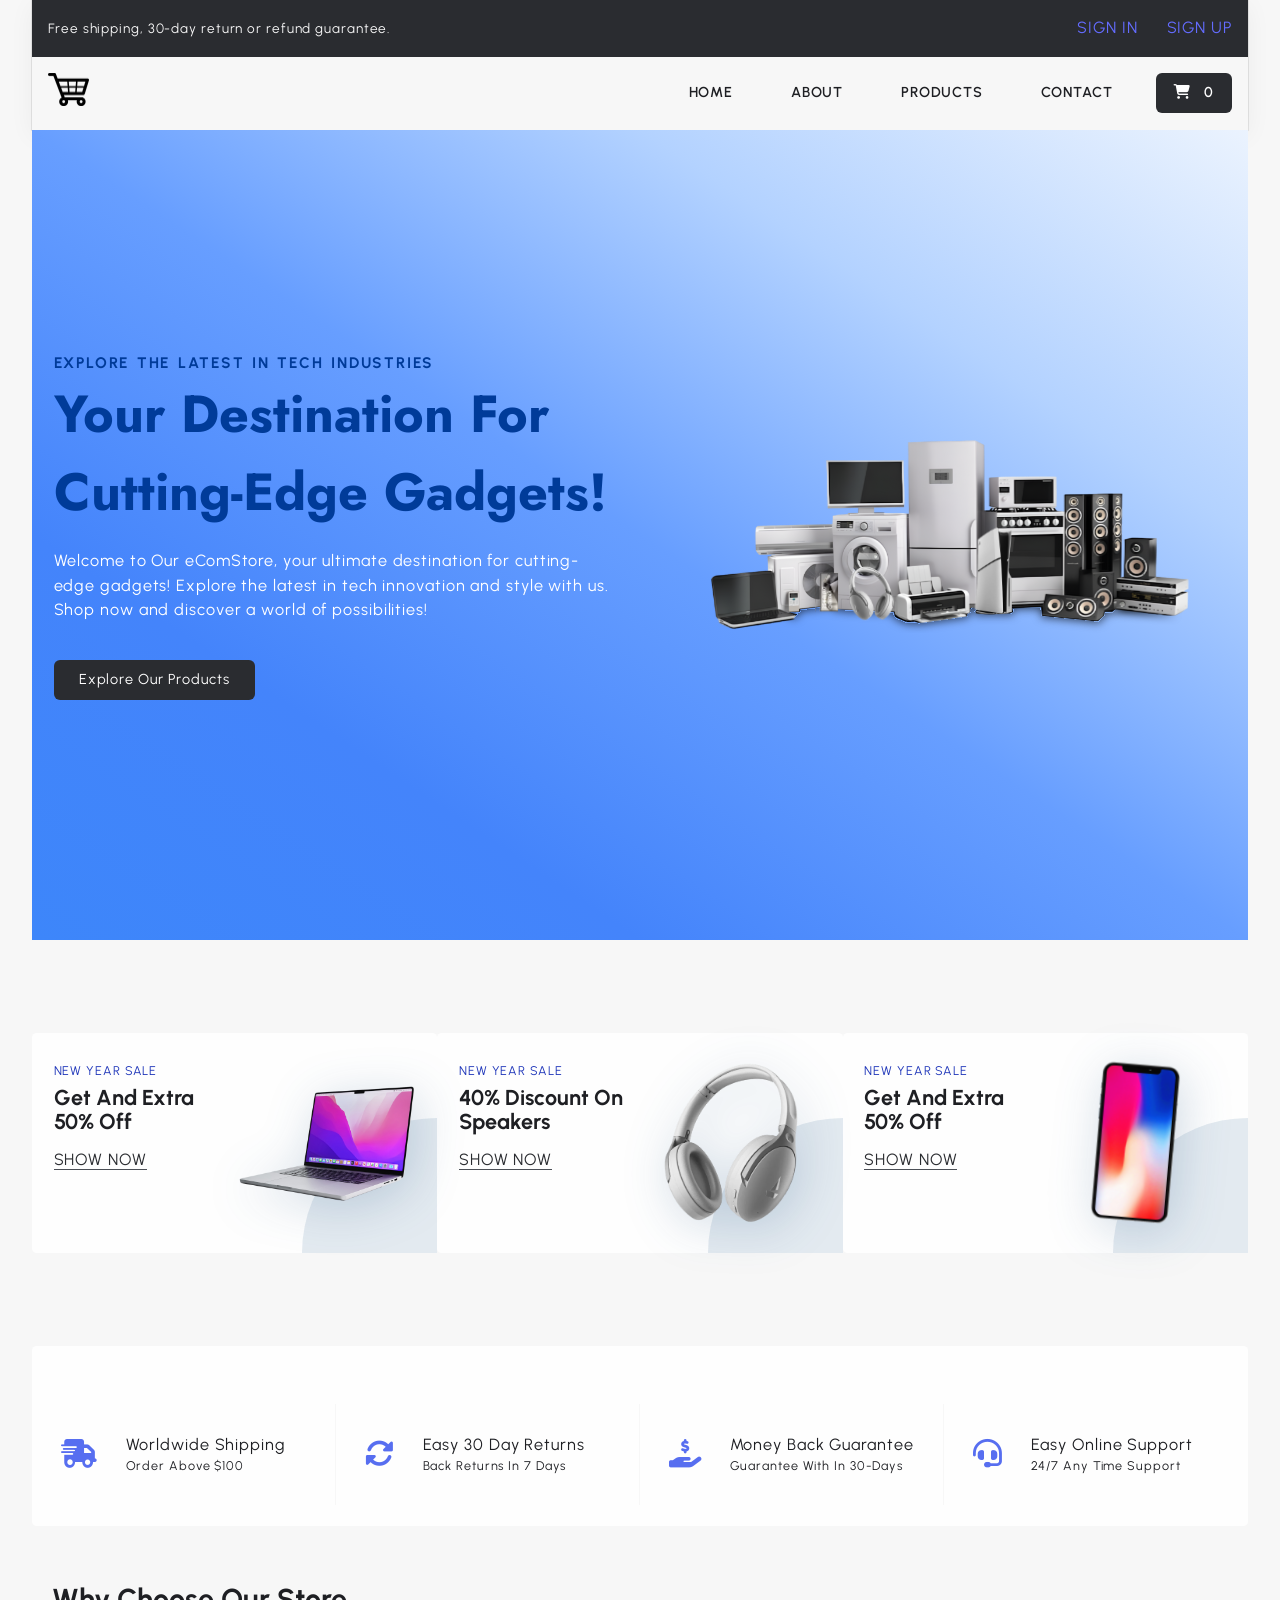
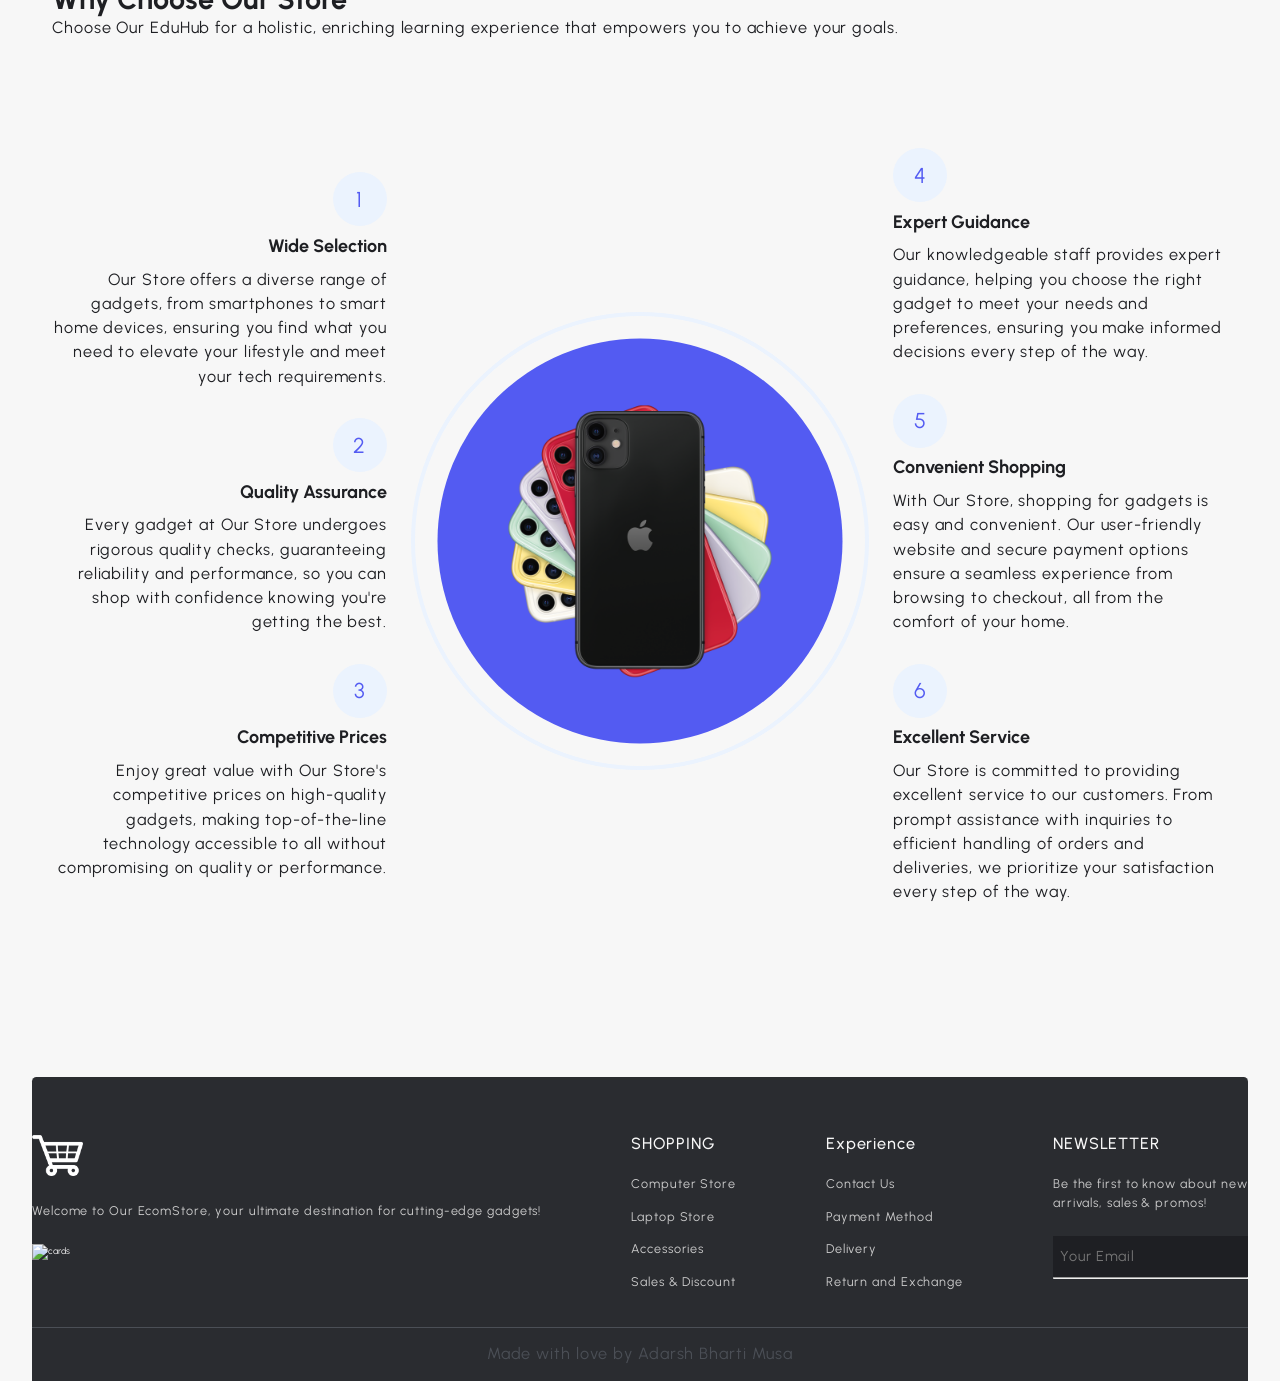
==== commit 39497ff6: "Fix for GitHub Pages" ====
--- a/about.html
+++ b/about.html
@@ -6,7 +6,7 @@
     <meta name="viewport" content="width=device-width, initial-scale=1.0" />
 
     <title>eCommerce Website</title>
-    
+
     <link rel="stylesheet" href="https://unpkg.com/aos@next/dist/aos.css" />
     <link rel="stylesheet" href="style.css" />
     <link
@@ -44,7 +44,7 @@
         <div class="navbar-brand">
           <a href="index.html">
             <img
-              src="./images/cart_logo.png"
+              src="./public/images/cart_logo.png"
               alt=""
               class="logo"
               width="80%"
@@ -55,7 +55,7 @@
         <nav class="navbar">
           <ul>
             <li class="nav-item">
-              <a href="/" class="nav-link">Home </a>
+              <a href="index.html" class="nav-link">Home </a>
             </li>
             <li class="nav-item">
               <a href="about.html" class="nav-link">about</a>
@@ -105,7 +105,7 @@
             >
               <figure>
                 <img
-                  src="./images/heroSection.svg"
+                  src="./public/images/heroSection.svg"
                 />
               </figure>
             </div>
@@ -147,7 +147,7 @@
             <a href="#">Show now</a>
           </div>
           <div class="extra-img extra-laptop">
-            <img src="./images/laptop.png" alt="" />
+            <img src="./public/images/laptop.png" alt="" />
           </div>
         </div>
 
@@ -158,7 +158,7 @@
             <a href="#">Show now</a>
           </div>
           <div class="extra-img">
-            <img src="./images/headphoneEcom.png" alt="" />
+            <img src="./public/images/headphoneEcom.png" alt="" />
           </div>
         </div>
         <div class="div-extra grid grid-two--cols">
@@ -168,7 +168,7 @@
             <a href="#">Show now</a>
           </div>
           <div class="extra-img">
-            <img src="./images/mobiles.png" alt="" />
+            <img src="./public/images/mobiles.png" alt="" />
           </div>
         </div>
       </div>
@@ -275,7 +275,7 @@
         </div>
         <div class="choose-center-div" data-aos="zoom-in" data-aos-delay="300">
           <figure>
-            <img src="./images/why_choose_us.png" alt="" />
+            <img src="./public/images/why_choose_us.png" alt="" />
           </figure>
         </div>
         <div class="choose-right-div">
@@ -332,7 +332,7 @@
     <footer class="section-footer">
         <div class="footer-container container">
           <div class="content_1">
-            <img src="./images/cart_logo_2.png" alt="logo" style="width: 10%;" />
+            <img src="./public/images/cart_logo_2.png" alt="logo" style="width: 10%;" />
             <p>
               Welcome to Our EcomStore, your ultimate destination for
               cutting-edge gadgets!
